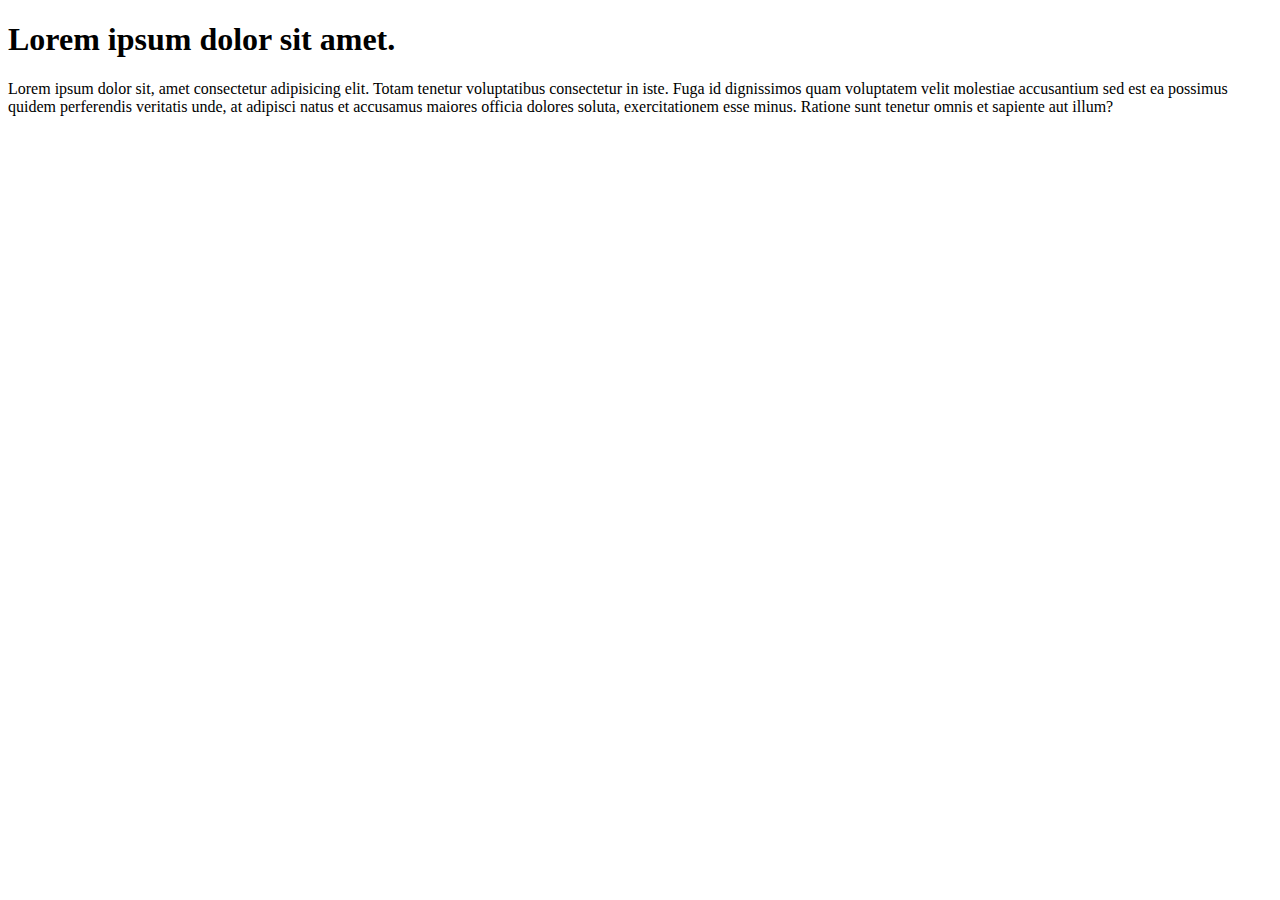
==== index.html @ 85b5a8cc "Adding Index.html" ====
<!DOCTYPE html>
<html lang="en">
<head>
    <meta charset="UTF-8">
    <meta name="viewport" content="width=device-width, initial-scale=1.0">
    <title>Document</title>
</head>
<body>
    <h1>Lorem ipsum dolor sit amet.</h1>
    Lorem ipsum dolor sit, amet consectetur adipisicing elit. Totam tenetur voluptatibus consectetur in iste. Fuga id dignissimos quam voluptatem velit molestiae accusantium sed est ea possimus quidem perferendis veritatis unde, at adipisci natus et accusamus maiores officia dolores soluta, exercitationem esse minus. Ratione sunt tenetur omnis et sapiente aut illum?
</body>
</html>
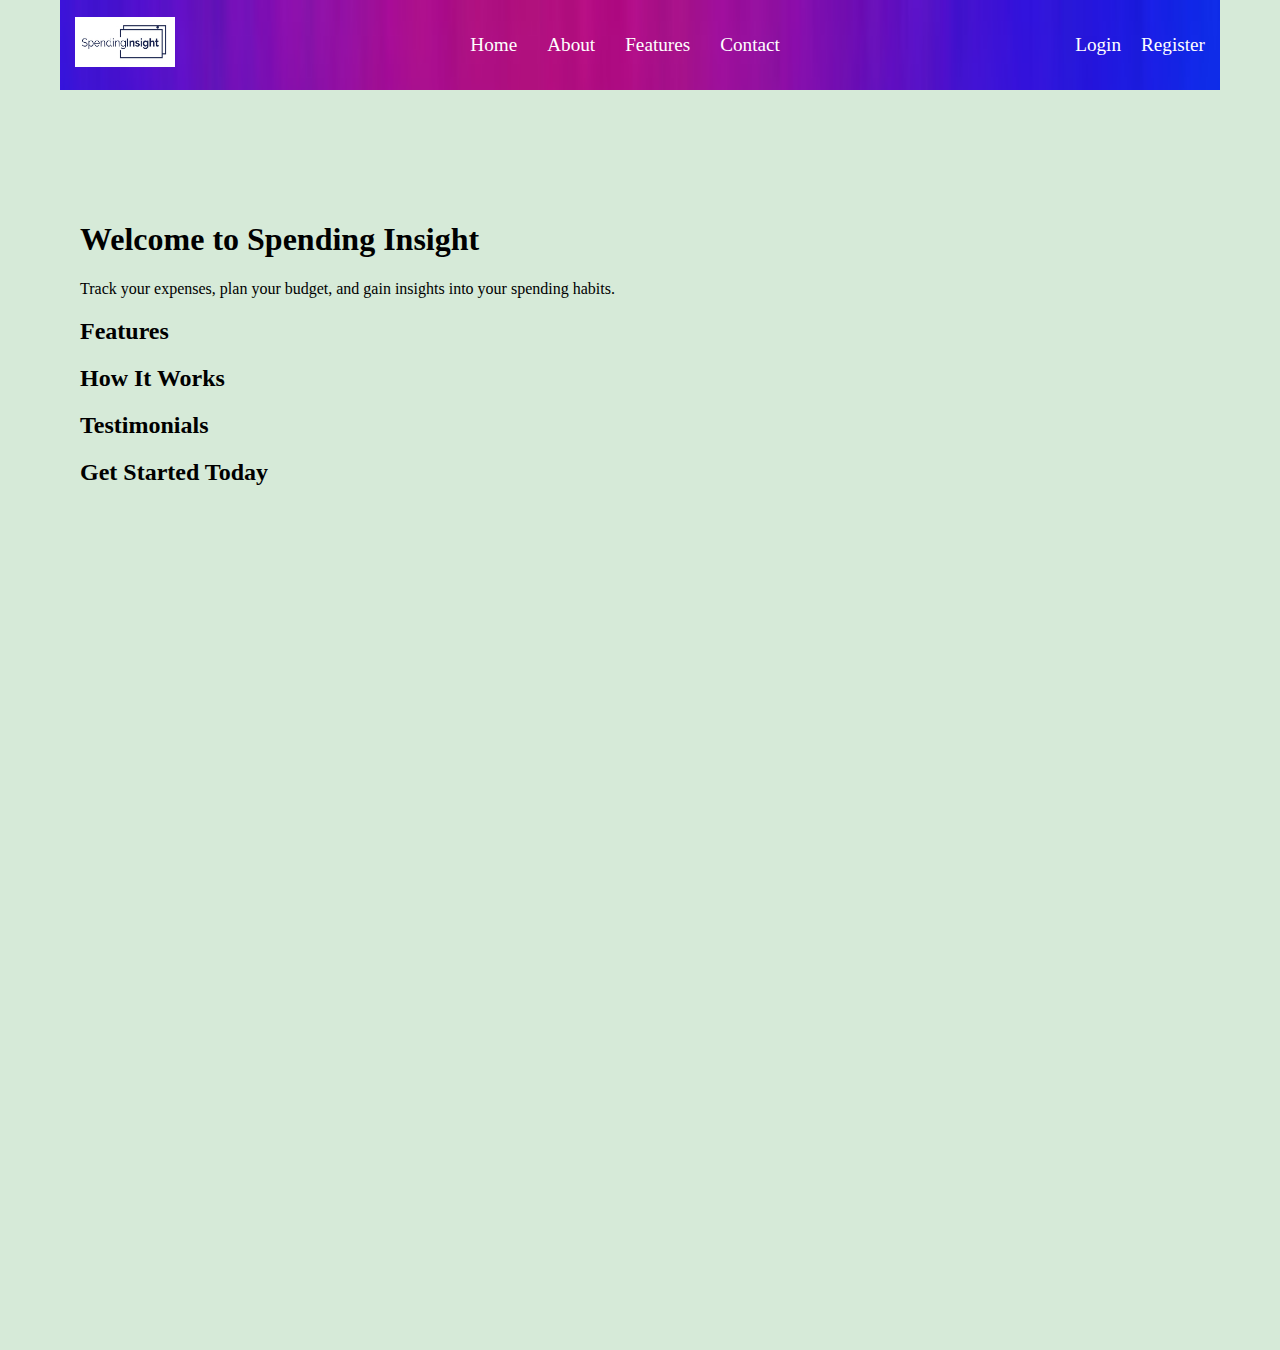
==== commit 917f4666: "basic layout" ====
--- a/index.html
+++ b/index.html
@@ -3,10 +3,57 @@
 <head>
     <meta charset="UTF-8">
     <meta name="viewport" content="width=device-width, initial-scale=1.0">
-    <title>Document</title>
+    <title>Spending-Insight</title>
+    <link rel="stylesheet" href="style.css">
 </head>
 <body>
-    <h1>Lorem ipsum dolor sit amet.</h1>
-    Lorem ipsum dolor sit, amet consectetur adipisicing elit. Totam tenetur voluptatibus consectetur in iste. Fuga id dignissimos quam voluptatem velit molestiae accusantium sed est ea possimus quidem perferendis veritatis unde, at adipisci natus et accusamus maiores officia dolores soluta, exercitationem esse minus. Ratione sunt tenetur omnis et sapiente aut illum?
+  <nav>
+    <div class="container">
+      <a href="index.html" class="logo">
+        <img src="images/logo.jpg" alt="Logo">
+    </a>
+        <ul class="nav-links">
+            <li><a href="index.html">Home</a></li>
+            <li><a href="about.html">About</a></li>
+            <li><a href="features.html">Features</a></li>
+            <li><a href="contact.html">Contact</a></li>
+        </ul>
+        <ul class="auth-links">
+            <li><a href="login.html">Login</a></li>
+            <li><a href="registration.html">Register</a></li>
+        </ul>
+    </div>
+</nav>
+<!-- Introduction -->
+<section id="introduction">
+    <h1>Welcome to Spending Insight</h1>
+  <p>Track your expenses, plan your budget, and gain insights into your spending habits.</p>
+</section>
+
+<!-- Features -->
+<section id="features">
+  <h2>Features</h2>
+  <!-- Add your features here -->
+</section>
+
+<!-- How it works -->
+<section id="how-it-works">
+  <h2>How It Works</h2>
+  <!-- Add a guide on how to use your website here -->
+</section>
+
+<!-- Testimonials -->
+<section id="testimonials">
+  <h2>Testimonials</h2>
+  <!-- Add testimonials here -->
+</section>
+
+<!-- Call to Action -->
+<section id="cta">
+  <h2>Get Started Today</h2>
+  <!-- Add a sign up button or form here -->
+</section>
+
+
 </body>
 </html>--- a/style.css
+++ b/style.css
@@ -0,0 +1,57 @@
+body{
+    background-color: rgb(214, 234, 216);
+    
+    height: 150vh;
+    margin: 0 20px;
+    padding: 0 60px;
+}
+.container{
+    display: flex;
+    justify-content: space-between;
+    align-items: center;
+    padding: 15px;
+    /* background-color: rgb(17, 10, 110); */
+    background-image: url('images/nav3.jpeg');
+    background-repeat: no-repeat;
+    background-size: 100% 100%;
+    background-attachment: fixed;
+    position: fixed;
+    left: 60px; /* match this with the left margin of the body */
+    right: 60px; /* match this with the right margin of the body */
+    box-sizing: border-box; 
+    
+    font-size: larger;
+}
+
+.logo{
+    color: #fff;
+    text-decoration: none;
+    font-size: 1.5em;
+}
+.nav-links{
+    list-style: none;
+    display: flex;
+    gap: 30px;
+    
+}
+.nav-links a{
+    color: #fff;
+    text-decoration: none;
+}
+.auth-links{
+    list-style: none;
+    display: flex;
+    gap: 20px;
+}
+.auth-links a{
+    color: #fff;
+    text-decoration: none;
+}
+.logo img{
+    width: 100px;
+    height: 50px;
+}
+#introduction{
+    padding-top: 200px;
+}
+
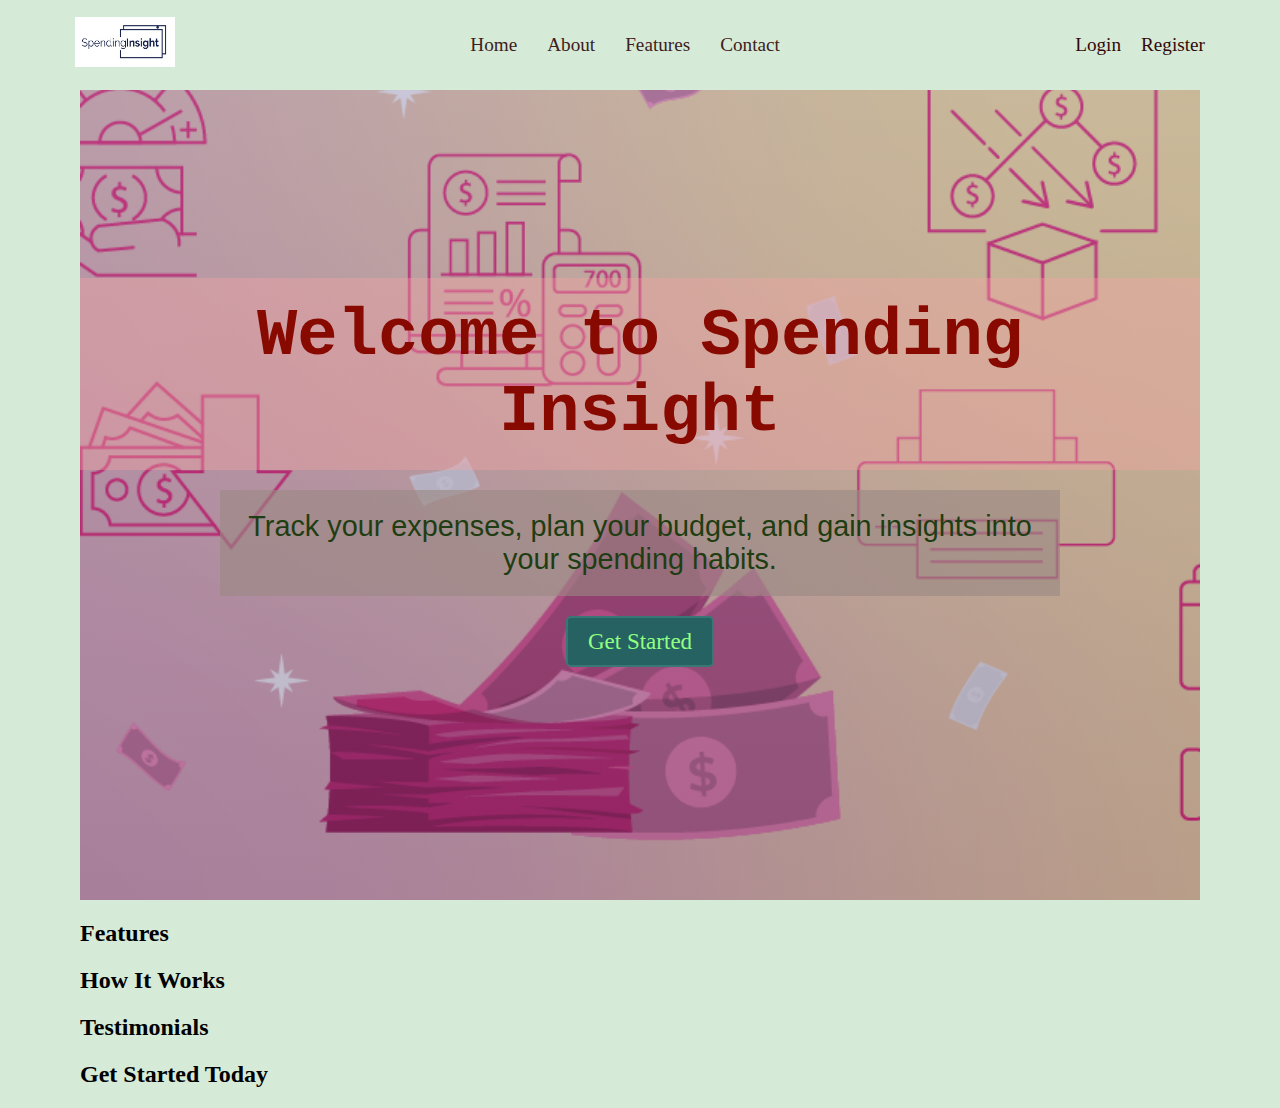
==== commit ee792f73: "Intro with background" ====
--- a/index.html
+++ b/index.html
@@ -26,8 +26,12 @@
 </nav>
 <!-- Introduction -->
 <section id="introduction">
+  <div class="intro-container">
     <h1>Welcome to Spending Insight</h1>
-  <p>Track your expenses, plan your budget, and gain insights into your spending habits.</p>
+    <p>Track your expenses, plan your budget, and gain insights into your spending habits.</p>
+    <a href="registration.html" class="cta">Get Started</a>
+  </div>
+  
 </section>
 
 <!-- Features -->
--- a/style.css
+++ b/style.css
@@ -1,7 +1,7 @@
 body{
     background-color: rgb(214, 234, 216);
     
-    height: 150vh;
+    /* height: 150vh; */
     margin: 0 20px;
     padding: 0 60px;
 }
@@ -10,11 +10,11 @@
     justify-content: space-between;
     align-items: center;
     padding: 15px;
-    /* background-color: rgb(17, 10, 110); */
-    background-image: url('images/nav3.jpeg');
-    background-repeat: no-repeat;
+    background-color: rgb(214, 234, 216);
+    /* background-image: url('images/nav3.jpeg'); */
+    /* background-repeat: no-repeat;
     background-size: 100% 100%;
-    background-attachment: fixed;
+    background-attachment: fixed; */
     position: fixed;
     left: 60px; /* match this with the left margin of the body */
     right: 60px; /* match this with the right margin of the body */
@@ -35,7 +35,7 @@
     
 }
 .nav-links a{
-    color: #fff;
+    color: #3e2020;
     text-decoration: none;
 }
 .auth-links{
@@ -44,14 +44,62 @@
     gap: 20px;
 }
 .auth-links a{
-    color: #fff;
+    color: #320909;
     text-decoration: none;
 }
 .logo img{
     width: 100px;
     height: 50px;
 }
-#introduction{
-    padding-top: 200px;
+
+
+.intro-container {
+    background-image: linear-gradient(rgba(126, 121, 170, 0.365), rgba(54, 34, 86, 0.292)), url('images/bg3.png');
+   
+    background-size: cover;
+    background-repeat: no-repeat;
+    background-position: center;
+    height: 100vh;
+    display: flex; /* Add this line */
+    justify-content: center; /* Add this line */
+    align-items: center; /* Add this line */
+    flex-direction: column;;
+    font-size: larger;
+}
+.intro-container h1 {
+    color: #870900;
+    font-family:monospace, sans-serif;
+    font-size: 3.5em;
+    padding: 20px;
+    text-align: center;
+    margin-bottom: 20px;
+    background-color: rgba(247, 163, 163, 0.372);
 }
 
+.intro-container p {
+    font-family: 'Lucida Sans', 'Lucida Sans Regular', 'Lucida Grande', 'Lucida Sans Unicode', Geneva, Verdana, sans-serif;
+    color: #1f3d12;
+    background-color: rgba(155, 137, 132, 0.614);
+    font-size: 1.5em;
+    text-align: center;
+    max-width: 800px;
+    margin: 0 auto;
+    padding: 20px;
+}
+.intro-container a {
+    background-color: #266262;
+    color: #91ff83;
+    font-size: 1.2em;
+    text-decoration: none;
+    display: inline-block;
+    margin-top: 20px;
+    padding: 10px 20px;
+    border: 2px solid #397676;
+    border-radius: 5px;
+    transition: background-color 0.3s ease;
+}
+
+.intro-container a:hover {
+    background-color: #794726;
+    color: #fff;
+}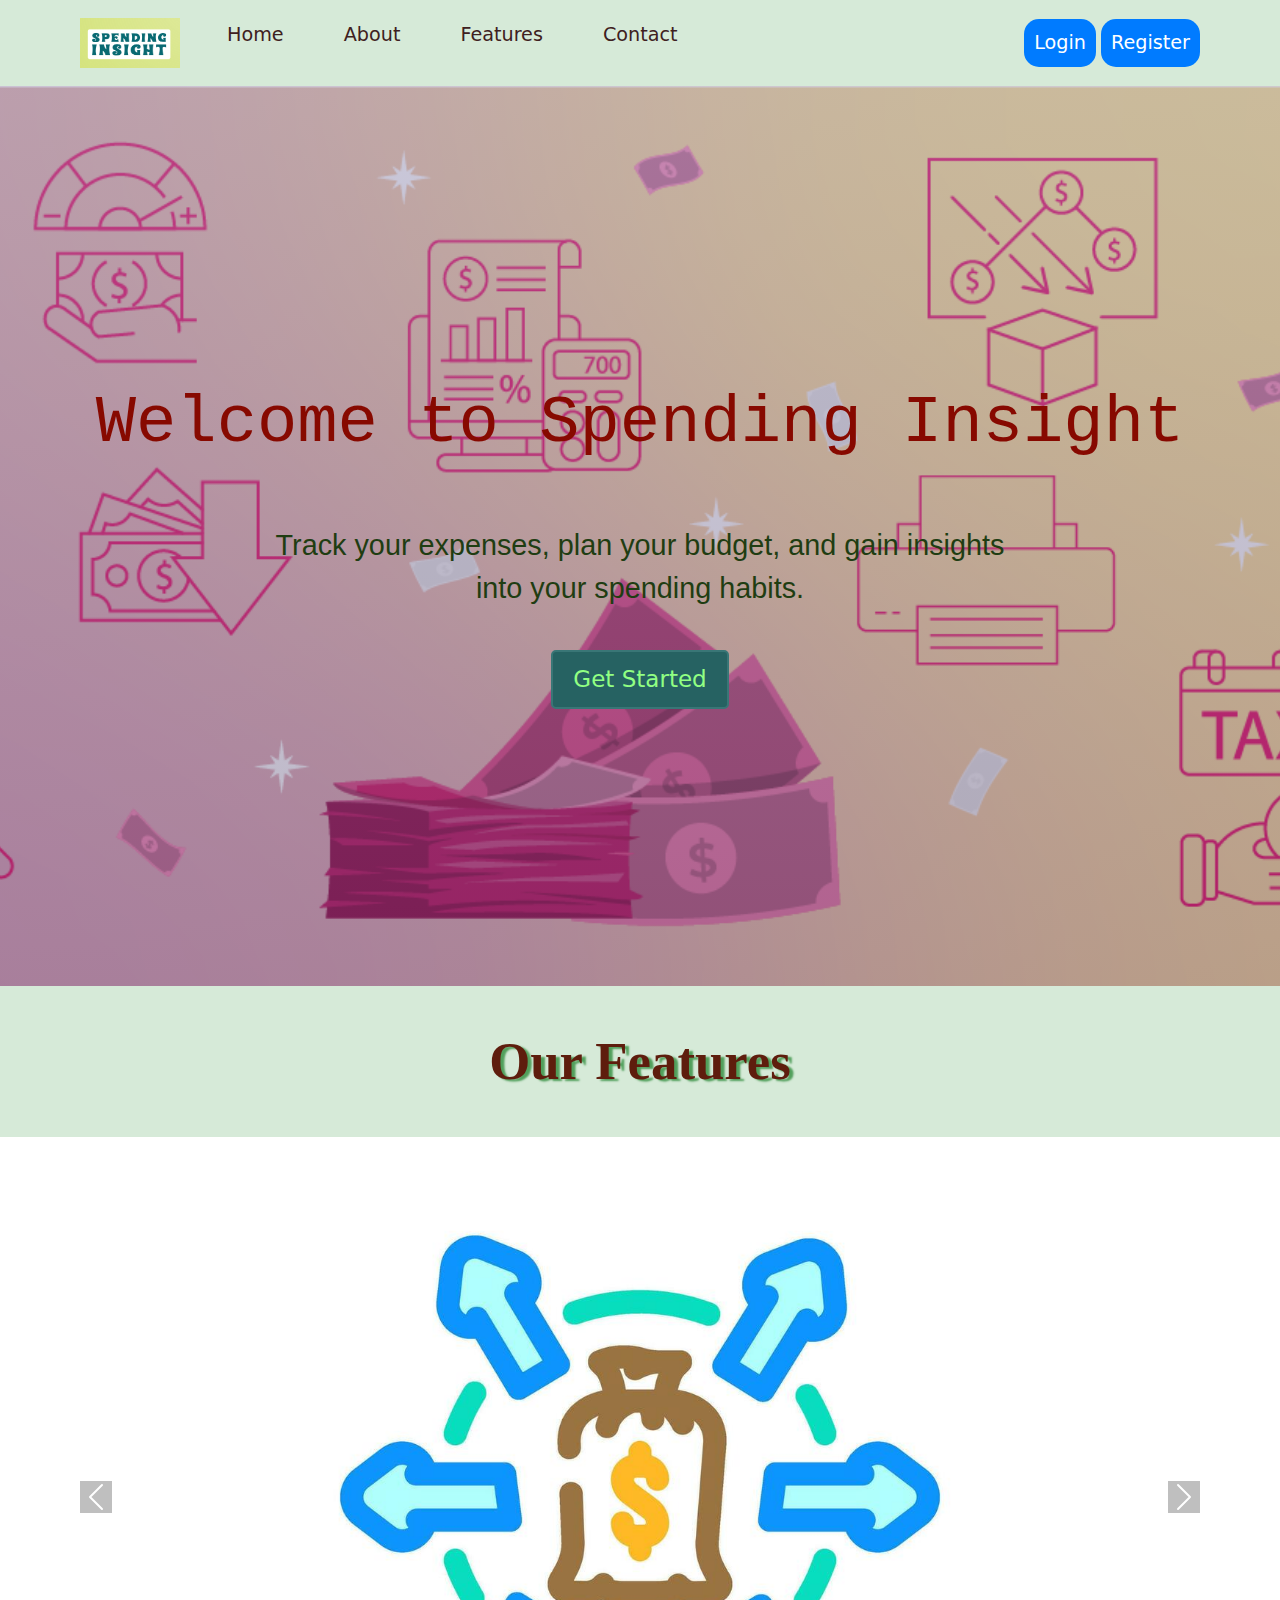
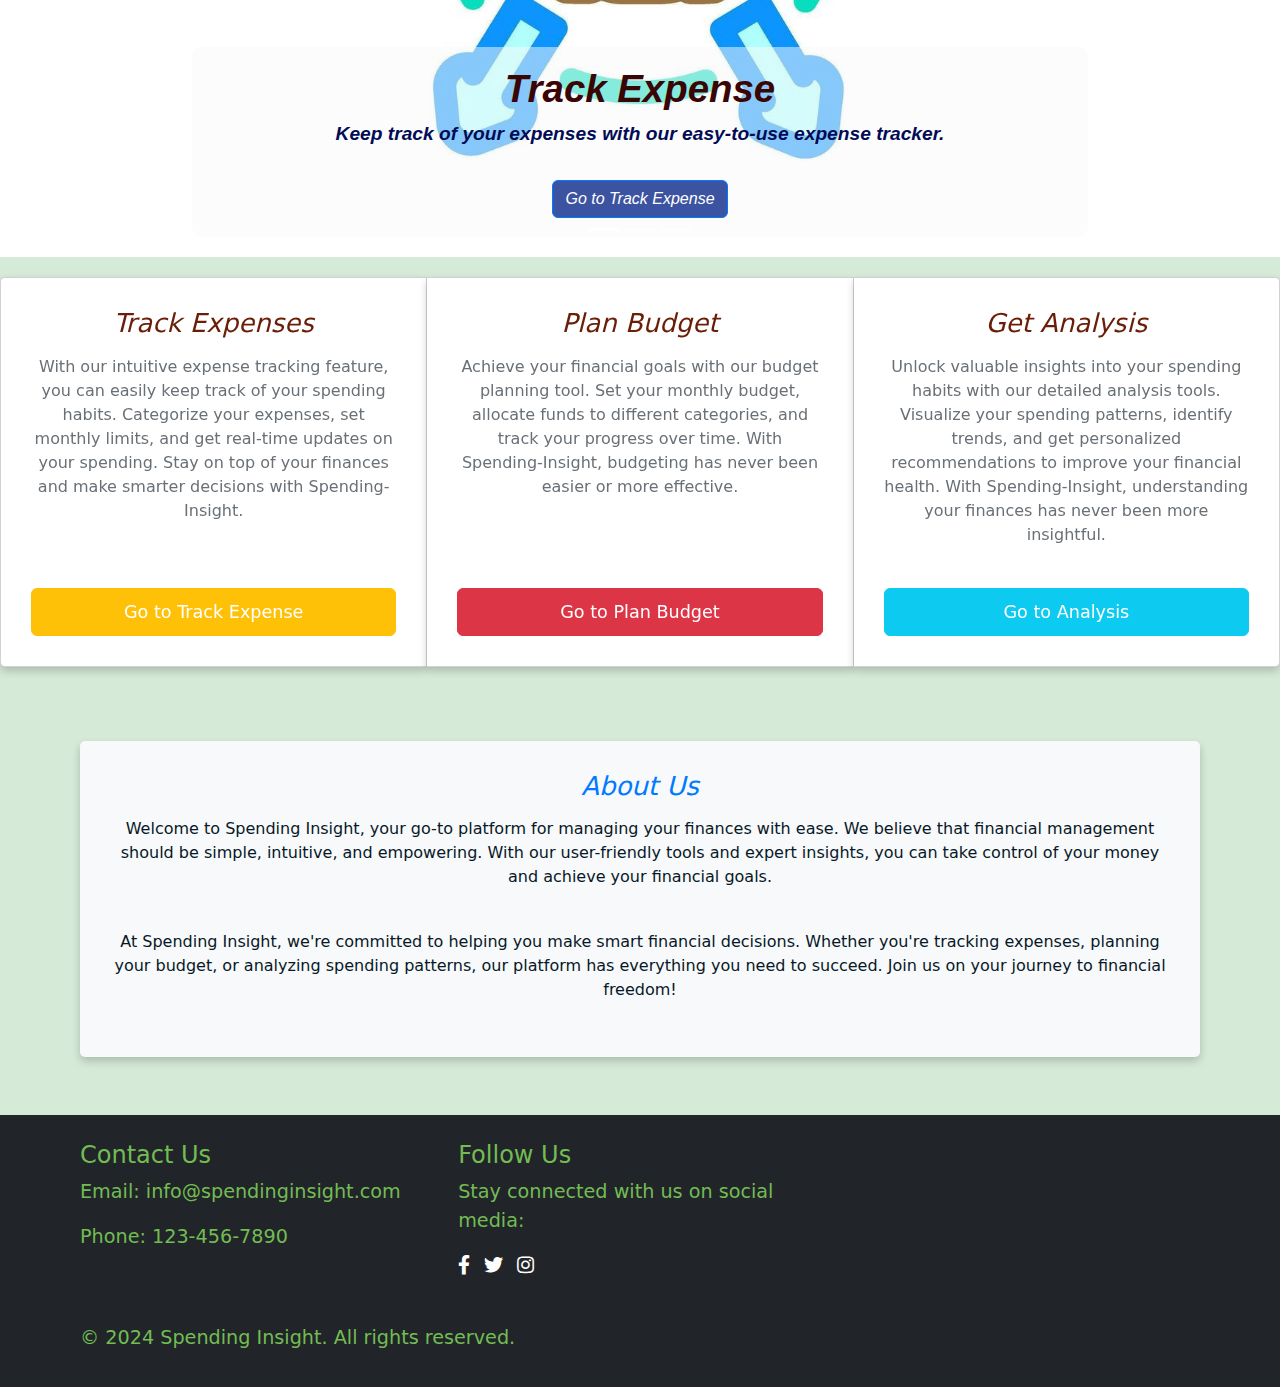
==== commit 8d6b2931: "added feature pages, with basic functionality, and imporved homepage with bootstrap" ====
--- a/index.html
+++ b/index.html
@@ -4,60 +4,174 @@
     <meta charset="UTF-8">
     <meta name="viewport" content="width=device-width, initial-scale=1.0">
     <title>Spending-Insight</title>
+
+    <link href="https://cdn.jsdelivr.net/npm/bootstrap@5.3.3/dist/css/bootstrap.min.css" rel="stylesheet" integrity="sha384-QWTKZyjpPEjISv5WaRU9OFeRpok6YctnYmDr5pNlyT2bRjXh0JMhjY6hW+ALEwIH" crossorigin="anonymous">
+    <link rel="stylesheet" href="https://cdnjs.cloudflare.com/ajax/libs/font-awesome/5.15.3/css/all.min.css">
+
+
     <link rel="stylesheet" href="style.css">
 </head>
 <body>
-  <nav>
+  <nav class="navbar navbar-expand-lg navbar-light">
     <div class="container">
       <a href="index.html" class="logo">
-        <img src="images/logo.jpg" alt="Logo">
+        <img src="images/logo.png" alt="Logo">
     </a>
+    <button class="navbar-toggler " type="button" data-bs-toggle="collapse" data-bs-target ="#Toggle" aria-controls="Toggle" aria-expanded="false" aria-label="Toggle navigation">
+      <span class="navbar-toggler-icon "></span>
+  </button>
+  <div class="navbar-collapse" id="Toggle">
         <ul class="nav-links">
             <li><a href="index.html">Home</a></li>
-            <li><a href="about.html">About</a></li>
-            <li><a href="features.html">Features</a></li>
+            <li><a href="#about">About</a></li>
+            <li><a href="#features">Features</a></li>
             <li><a href="contact.html">Contact</a></li>
         </ul>
-        <ul class="auth-links">
+        <ul class="auth-links navbar-nav ms-auto">
             <li><a href="login.html">Login</a></li>
-            <li><a href="registration.html">Register</a></li>
+            <li><a href="register.html">Register</a></li>
         </ul>
+  </div>
     </div>
 </nav>
+
+
+
 <!-- Introduction -->
 <section id="introduction">
   <div class="intro-container">
     <h1>Welcome to Spending Insight</h1>
     <p>Track your expenses, plan your budget, and gain insights into your spending habits.</p>
-    <a href="registration.html" class="cta">Get Started</a>
+    <a href="register.html" class="cta">Get Started</a>
   </div>
   
 </section>
+<!-- caurosel -->
+<!-- Featres -->
+<section id="features">
+  <h2 class="text-center my-4" style="font-family: 'Pacifico', cursive; padding: 20px; border-radius: 8px; text-shadow: 4px 2px 2px #519f5b; color:#5e1d0d; font-weight: bold; font-size: 3.3rem;">Our Features</h2>
+
+<div id="carousel" class="carousel slide carousel-fade">
+  <div class="carousel-indicators">
+    <button type="button" data-bs-target="#carousel" data-bs-slide-to="0" class="active" aria-current="true" aria-label="Slide 1"></button>
+    <button type="button" data-bs-target="#carousel" data-bs-slide-to="1" aria-label="Slide 2"></button>
+    <button type="button" data-bs-target="#carousel" data-bs-slide-to="2" aria-label="Slide 3"></button>
+  </div>
+  <div class="carousel-inner">
+    <div class="carousel-item active">
+      <img src="images/track-expense.jpg" class="d-block w-100" alt="Track Expense">
+      <div class="carousel-caption d-none d-md-block">
+        <h5>Track Expense</h5>
+        <p>Keep track of your expenses with our easy-to-use expense tracker.</p>
+        <a href="expense.html" class="btn btn-primary">Go to Track Expense</a>
+      </div>
+    </div>
+    <div class="carousel-item">
+      <img src="images/plan-budget.jpg" class="d-block w-100" alt="Plan Budget">
+      <div class="carousel-caption d-none d-md-block">
+        <h5>Plan Budget</h5>
+        <p>Plan your budget and manage your finances effectively.</p>
+        <a href="plan_budget.html" class="btn btn-primary">Go to Plan Budget</a>
+      </div>
+    </div>
+    <div class="carousel-item">
+      <img src="images/analysis.png" class="d-block w-100" alt="Store Transactions">
+      <div class="carousel-caption d-none d-md-block">
+        <h5>Get Analysis</h5>
+        <p>Explore trends, visualize spending, and make informed decisions with our analysis tools.</p>
+        <a href="analysis.html" class="btn btn-primary">Go to Analysis</a>
+      </div>
+    </div>
+  </div>
+  <button class="carousel-control-prev" type="button" data-bs-target="#carousel" data-bs-slide="prev">
+    <span class="carousel-control-prev-icon" aria-hidden="true"></span>
+    <span class="visually-hidden">Previous</span>
+  </button>
+  <button class="carousel-control-next" type="button" data-bs-target="#carousel" data-bs-slide="next">
+    <span class="carousel-control-next-icon" aria-hidden="true"></span>
+    <span class="visually-hidden">Next</span>
+  </button>
+</div>
+
+
+  
+  <div class="card-group text-center mb-3">
+    <div class="card ">
+      <div class="card-body ">
+        <h5 class="card-title">Track Expenses</h5>
+        <p class="card-text">With our intuitive expense tracking feature, you can easily keep track of your spending habits. Categorize your expenses, set monthly limits, and get real-time updates on your spending. Stay on top of your finances and make smarter decisions with Spending-Insight.</p>
+        <a href="expense.html" class="btn btn-warning">Go to Track Expense</a>
+      </div>
+    </div>
+    <div class="card">
+      <div class="card-body">
+        <h5 class="card-title">Plan Budget</h5>
+        <p class="card-text">Achieve your financial goals with our budget planning tool. Set your monthly budget, allocate funds to different categories, and track your progress over time. With Spending-Insight, budgeting has never been easier or more effective.</p>
+        <a href="plan_budget.html" class="btn btn-danger">Go to Plan Budget</a>
+
+      </div>
+    </div>
+    <div class="card">
+      <div class="card-body">
+        <h5 class="card-title">Get Analysis</h5>
+        <p class="card-text">Unlock valuable insights into your spending habits with our detailed analysis tools. Visualize your spending patterns, identify trends, and get personalized recommendations to improve your financial health. With Spending-Insight, understanding your finances has never been more insightful.</p>
+        <a href="analysis.html" class="btn btn-info">Go to Analysis</a>
+
+      </div>
+    </div>
+  </div>
+
+</section>
 
 <!-- Features -->
-<section id="features">
-  <h2>Features</h2>
-  <!-- Add your features here -->
+<!-- About -->
+<!-- About -->
+<section id="about" class="py-5">
+  <div class="container">
+    <div class="card card-custom bg-light">
+      <div class="card-body text-center">
+        <h2 class="card-title">About Us</h2>
+        <p class="card-text">Welcome to Spending Insight, your go-to platform for managing your finances with ease. We believe that financial management should be simple, intuitive, and empowering. With our user-friendly tools and expert insights, you can take control of your money and achieve your financial goals.</p>
+        <p class="card-text">At Spending Insight, we're committed to helping you make smart financial decisions. Whether you're tracking expenses, planning your budget, or analyzing spending patterns, our platform has everything you need to succeed. Join us on your journey to financial freedom!</p>
+      </div>
+    </div>
+  </div>
 </section>
 
-<!-- How it works -->
-<section id="how-it-works">
-  <h2>How It Works</h2>
-  <!-- Add a guide on how to use your website here -->
-</section>
+<button id="scrollToTopBtn" class="btn btn-secondary btn-floating" title="Go to top">
+  <i class="fas fa-arrow-up"></i>
+</button>
 
-<!-- Testimonials -->
-<section id="testimonials">
-  <h2>Testimonials</h2>
-  <!-- Add testimonials here -->
-</section>
+<footer class="footer-custom bg-dark py-3">
+  <div class="container bg-dark">
+    <div class="row">
+      <div class="col-md-6">
+        <h4>Contact Us</h4>
+        <p>Email: info@spendinginsight.com</p>
+        <p>Phone: 123-456-7890</p>
+      </div>
+      <div class="col-md-6">
+        <h4>Follow Us</h4>
+        <p>Stay connected with us on social media:</p>
+        <ul class="social-icons list-unstyled list-inline">
+          <li class="list-inline-item"><a href="https://www.facebook.com/yourpage"><i class="fab fa-facebook-f"></i></a></li>
+          <li class="list-inline-item"><a href="https://twitter.com/yourhandle"><i class="fab fa-twitter"></i></a></li>
+          <li class="list-inline-item"><a href="https://www.instagram.com/yourprofile"><i class="fab fa-instagram"></i></a></li>
+        </ul>
+      </div>
+    </div>
+    <div class="row mt-3">
+  </div>
+  </div>
+  <div class="footer-bottom text-center py-2">
+    <div class="container bg-dark">
+      <p class="mb-0">&copy; 2024 Spending Insight. All rights reserved.</p>
+    </div>
+  </div>
+</footer>
 
-<!-- Call to Action -->
-<section id="cta">
-  <h2>Get Started Today</h2>
-  <!-- Add a sign up button or form here -->
-</section>
-
+<script src="script.js"></script>
+<script src="https://cdn.jsdelivr.net/npm/bootstrap@5.3.3/dist/js/bootstrap.bundle.min.js" integrity="sha384-YvpcrYf0tY3lHB60NNkmXc5s9fDVZLESaAA55NDzOxhy9GkcIdslK1eN7N6jIeHz" crossorigin="anonymous"></script>
 
 </body>
 </html>--- a/style.css
+++ b/style.css
@@ -1,28 +1,27 @@
 body{
     background-color: rgb(214, 234, 216);
-    
-    /* height: 150vh; */
-    margin: 0 20px;
-    padding: 0 60px;
+    margin: 0;
+    padding: 0;
 }
 .container{
     display: flex;
     justify-content: space-between;
     align-items: center;
-    padding: 15px;
     background-color: rgb(214, 234, 216);
-    /* background-image: url('images/nav3.jpeg'); */
-    /* background-repeat: no-repeat;
-    background-size: 100% 100%;
-    background-attachment: fixed; */
-    position: fixed;
-    left: 60px; /* match this with the left margin of the body */
-    right: 60px; /* match this with the right margin of the body */
-    box-sizing: border-box; 
-    
+    flex-wrap: wrap;
+    position: sticky;
+    top: 1%;
+    padding: 10px;
+    width: 100%;
+    box-sizing:border-box; 
     font-size: larger;
-}
-
+   
+}
+.navbar .container {
+    display: flex;
+    justify-content: first-end;
+ 
+}
 .logo{
     color: #fff;
     text-decoration: none;
@@ -32,26 +31,63 @@
     list-style: none;
     display: flex;
     gap: 30px;
+    flex-wrap: wrap;
+    color: #812626;
     
-}
+
+
+}
+.nav-links a:hover {
+    background-color: rgba(174, 172, 123, 0.509); 
+    border-radius: 5px;
+    color: #721414;
+}
+
 .nav-links a{
     color: #3e2020;
     text-decoration: none;
-}
-.auth-links{
+     padding: 10px 15px; 
+     transition: all 0.3s ease; 
+}
+.auth-links {
     list-style: none;
     display: flex;
-    gap: 20px;
-}
-.auth-links a{
-    color: #320909;
-    text-decoration: none;
+    justify-content: space-between; 
+    gap: 5px;
+}
+.auth-links a {
+    display: inline-block;
+    background-color: #007BFF;
+    color: #fff;
+    padding: 10px; 
+    border-radius: 15px;
+    text-decoration: none; 
+    list-style: none;
+    transition: all 0.3s ease; 
+}
+
+.auth-links a:hover {
+    background-color: #0056b3; 
+    color: #fff;
 }
 .logo img{
     width: 100px;
     height: 50px;
 }
-
+.nav2 .container{
+    background-color: #b0ae54ab;
+    padding: 10px;
+    display: flex;
+    justify-content: space-between;
+    align-items: center;
+    flex-wrap: wrap;
+    position: sticky;
+    top: 0;
+    z-index: 1;
+    box-shadow: 0 2px 5px rgba(0, 0, 0, 0.1);
+    width: 100%;
+    
+}
 
 .intro-container {
     background-image: linear-gradient(rgba(126, 121, 170, 0.365), rgba(54, 34, 86, 0.292)), url('images/bg3.png');
@@ -60,9 +96,9 @@
     background-repeat: no-repeat;
     background-position: center;
     height: 100vh;
-    display: flex; /* Add this line */
-    justify-content: center; /* Add this line */
-    align-items: center; /* Add this line */
+    display: flex; 
+    justify-content: center; 
+    align-items: center;
     flex-direction: column;;
     font-size: larger;
 }
@@ -73,13 +109,13 @@
     padding: 20px;
     text-align: center;
     margin-bottom: 20px;
-    background-color: rgba(247, 163, 163, 0.372);
+    /* background-color: rgba(247, 163, 163, 0.372); */
 }
 
 .intro-container p {
     font-family: 'Lucida Sans', 'Lucida Sans Regular', 'Lucida Grande', 'Lucida Sans Unicode', Geneva, Verdana, sans-serif;
     color: #1f3d12;
-    background-color: rgba(155, 137, 132, 0.614);
+    /* background-color: rgba(155, 137, 132, 0.614); */
     font-size: 1.5em;
     text-align: center;
     max-width: 800px;
@@ -102,4 +138,224 @@
 .intro-container a:hover {
     background-color: #794726;
     color: #fff;
+}
+.carousel-control-prev-icon,
+.carousel-control-next-icon {
+    background-color: rgba(0, 0, 0, 0.5); 
+}
+
+.carousel-caption h5,
+.carousel-caption p {
+    color: #020b56; 
+}
+.carousel-item {
+    height: 80vh; 
+    overflow: hidden; 
+}
+
+.carousel-item img {
+    height: 100%;
+    width: 100%;
+    object-fit: cover; 
+}
+h2.text-center {
+    color: #020b56; 
+    font-size: 2.5em; 
+    font-weight: bold; 
+    margin-bottom: 1em; 
+}
+.carousel-item img {
+    object-fit: contain; 
+    object-position: center;
+    height: 100%; 
+    background-color: #fff; 
+}
+.carousel-caption {
+    background-color: rgba(249, 249, 249, 0.516); 
+    color: #302323; 
+    padding: 1em; 
+    border-radius: 10px; 
+    font-family: Arial, sans-serif; 
+    font-size: 1.2em; 
+    font-weight: bold; 
+    font-style: italic;
+
+}
+
+.carousel-caption h5 {
+    color: #3a0505; 
+    font-family: Arial, sans-serif; 
+    font-size: 2em;
+    font-weight: bold; 
+    font-style: italic; 
+}
+
+/* Feature cards */
+
+.card-group {
+    margin: 20px 0;
+}
+
+.card {
+    box-shadow: 0 4px 8px 0 rgba(0, 0, 0, 0.2);
+    transition: 0.3s;
+    border-radius: 5px; /* 5px rounded corners */
+}
+
+.card:hover {
+    box-shadow: 0 8px 16px 0 rgba(0, 0, 0, 0.2);
+}
+
+.card-body {
+    padding: 30px;
+    display: flex;
+    flex-direction: column;
+    justify-content: space-between;
+
+}
+
+.card-title {
+    color: #6a1d07; /* Bootstrap primary color */
+    font-size: 26px;
+    margin-bottom: 15px;
+    font-style: italic;
+}
+
+.card-text {
+    color: #697076; /* Bootstrap secondary color */
+    font-size: 16px;
+    padding-bottom: 25px;
+}
+.card-body .btn {
+    color: rgb(255, 255, 255);
+    padding: 10px 50px; 
+    margin-top: auto; 
+    font-size: 1.1rem;
+    
+}
+
+
+/* footer */
+.card-custom {
+    border: none; /* Remove the border */
+    box-shadow: 0 4px 8px 0 rgba(0,0,0,0.2); /* Add a subtle shadow */
+}
+
+.card-custom .card-title {
+    color: #007bff; /* Change the title color to a dark blue */
+}
+
+.card-custom .card-text {
+    color: #071828; /* Change the text color to a dark gray */
+}
+.footer-custom {
+   
+    color: #72bc53;
+    position: absolute;
+    width: 100%;
+}
+/* @media (max-width: 850px) {
+    .footer-custom{
+        position: absolute;
+        color: #72bc53;
+        width: 100%;
+    }
+} */
+
+ul.social-icons li a:last-child {
+    margin-right: 0; /* Remove the right margin from the last icon */
+}
+
+.social-icons a {
+    margin-right: 10px; /* Add some space between the icons */
+}
+
+.social-icons a:last-child {
+    margin-right: 0; /* Remove the right margin from the last icon */
+}
+
+.social-icons a i::before {
+    color: #ffffff !important; /* Change the icon color to white */
+}
+.btn-primary {
+    background-color: #3b53a1;
+    border-color: #007bff;
+    margin-top: 15px;
+}
+
+.expense-tracker-container {
+    background-color: #ddecefc7;
+    padding: 20px;
+    border-radius: 15px;
+}
+
+#budgetSummary {
+    border: 1px solid #ccc;
+    padding: 15px;
+    margin-top: 20px;
+}
+
+.list-group-item {
+    /* Existing styles */
+    background-color: #f9f9f9;
+    margin-top: 10px;
+    padding: 10px;
+    border-radius: 5px;
+    display: flex;
+    justify-content: space-between;
+    align-items: center;
+}
+
+/* Wrap buttons in a div */
+.list-group-item .button-wrapper {
+    display: flex;
+    justify-content: flex-end;
+    align-items: center;
+}
+
+.edit-btn,
+.delete-btn {
+    /* Existing styles */
+    margin-left: 10px; /* Add some margin between the buttons */
+    flex: 0 0 auto;
+
+    /* New styles */
+    padding: 3px 5px; /* Add some padding */
+    border: none; /* Remove border */
+    border-radius: 5px; /* Add border radius */
+    color: white; /* Set text color to white */
+}
+
+.edit-btn {
+    background-color: #007BFF;
+    margin-left: auto;
+}
+
+.delete-btn {
+    background-color: #DC3545;
+}
+
+.form-buttons {
+    display: flex;
+    justify-content: space-between;
+}
+
+.form-buttons button {
+    flex: 05%;
+    margin-right: 10px;
+}
+
+
+#scrollToTopBtn {
+    display: none; /* Hidden by default */
+    position: fixed; /* Fixed/sticky position */
+    bottom: 20px; /* Place the button at the bottom of the page */
+    right: 30px; /* Place the button 30px from the right */
+    z-index: 99; /* Make sure it does not overlap */
+}
+
+#scrollToTopBtn:hover {
+    color: #fff;
+    background-color: #007bff;
+    border-color: #007bff;
 }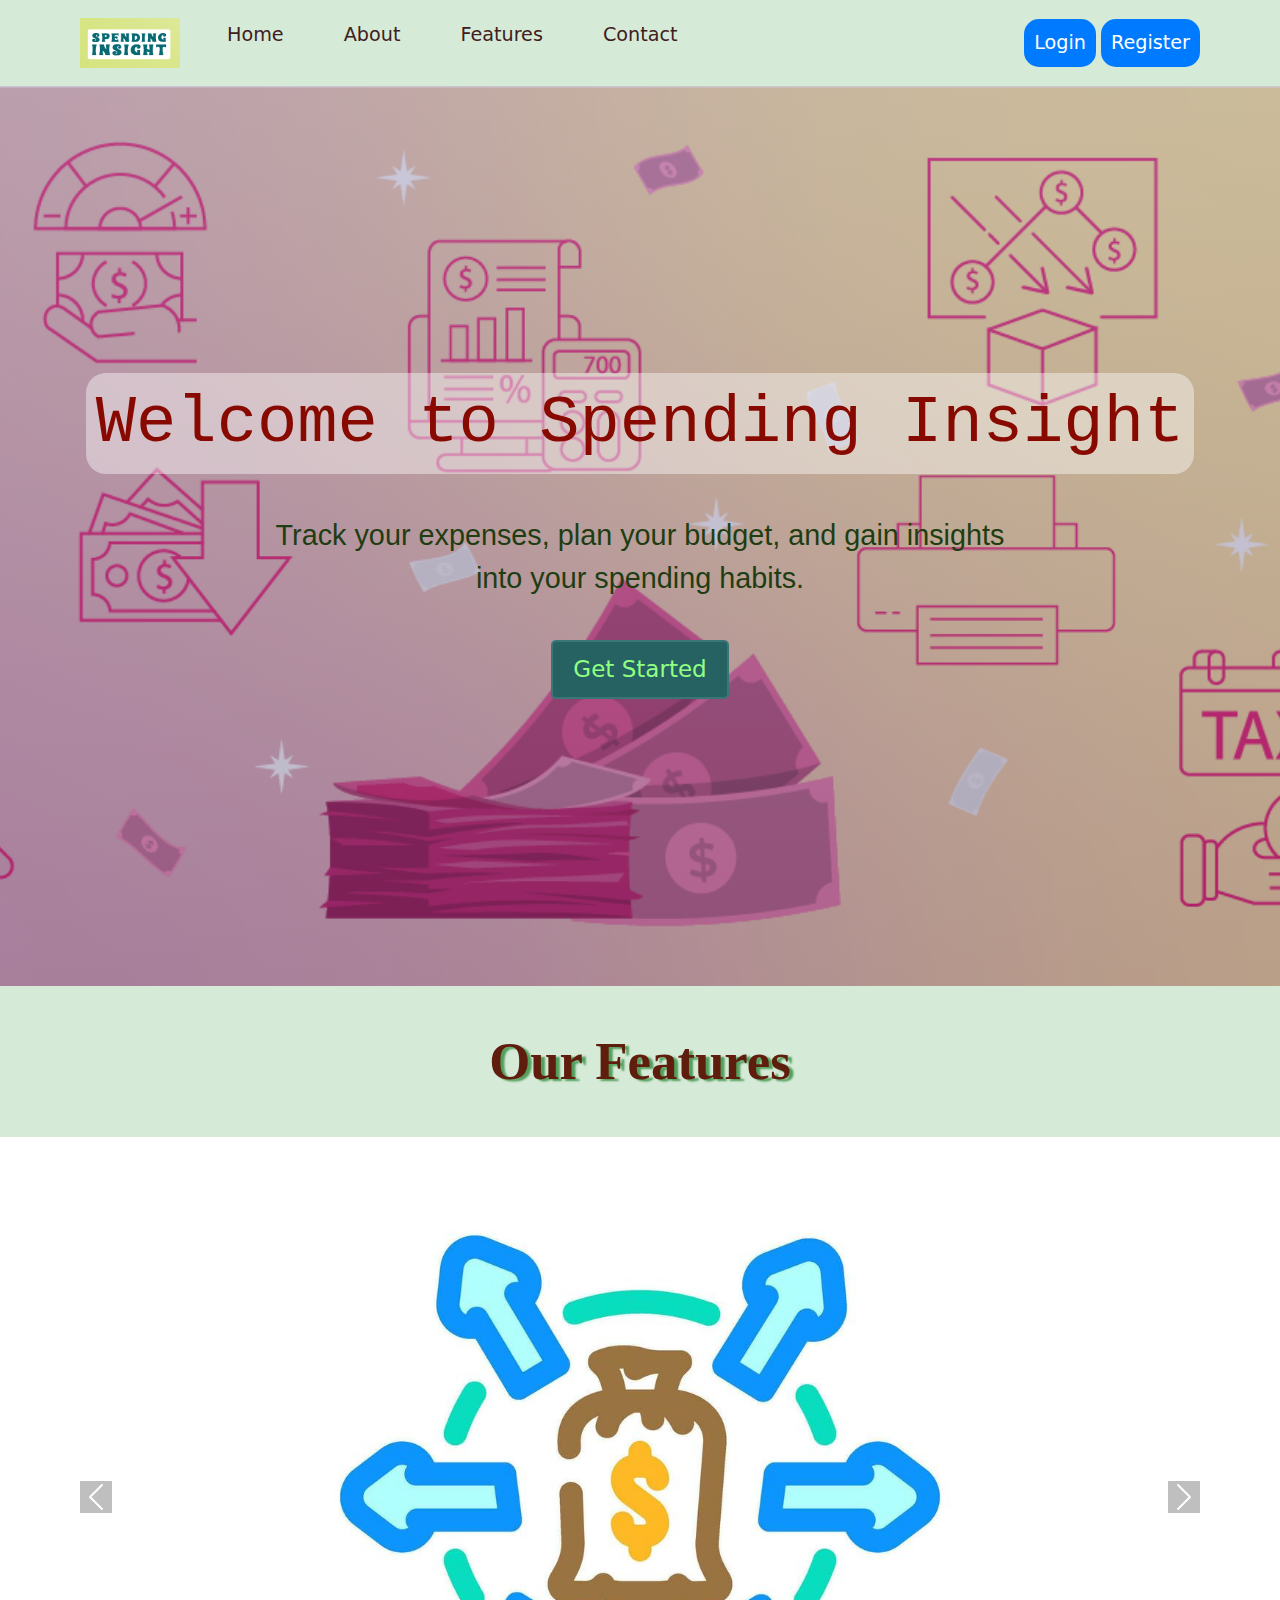
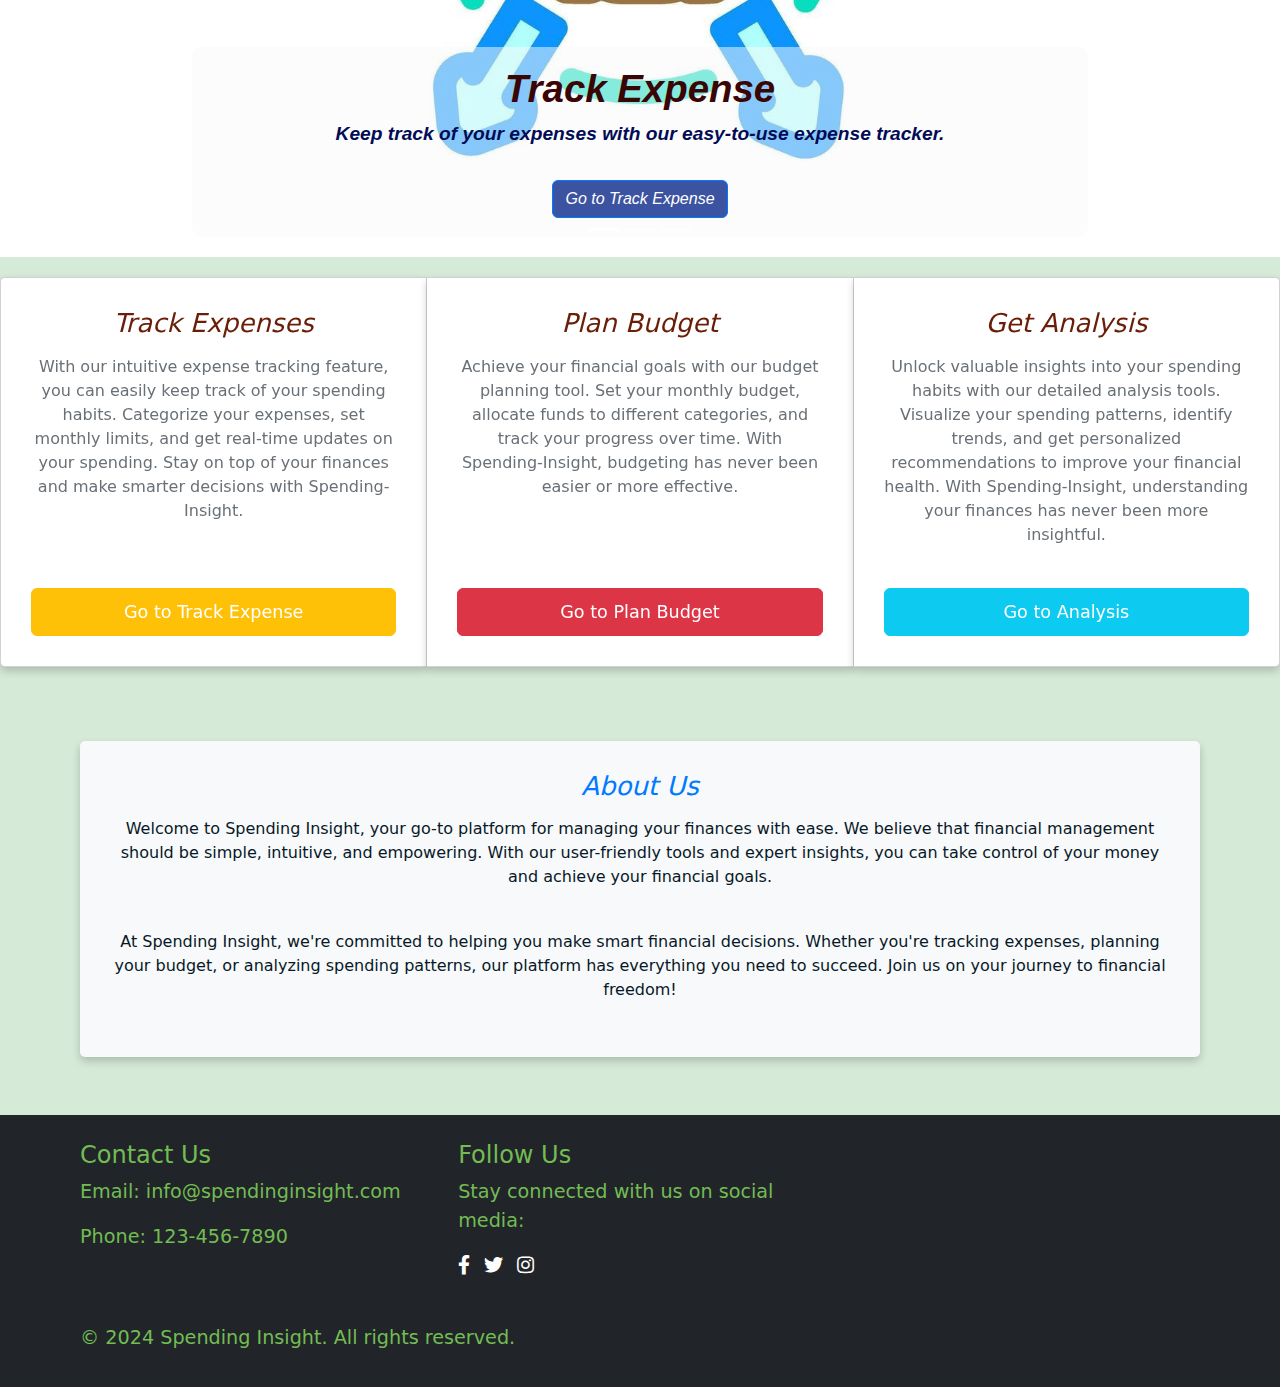
==== commit af5278ac: "mobile responsive and basic updates" ====
--- a/index.html
+++ b/index.html
@@ -25,7 +25,7 @@
             <li><a href="index.html">Home</a></li>
             <li><a href="#about">About</a></li>
             <li><a href="#features">Features</a></li>
-            <li><a href="contact.html">Contact</a></li>
+            <li><a href="#contact">Contact</a></li>
         </ul>
         <ul class="auth-links navbar-nav ms-auto">
             <li><a href="login.html">Login</a></li>
@@ -63,7 +63,7 @@
       <div class="carousel-caption d-none d-md-block">
         <h5>Track Expense</h5>
         <p>Keep track of your expenses with our easy-to-use expense tracker.</p>
-        <a href="expense.html" class="btn btn-primary">Go to Track Expense</a>
+        <a href="expense.html" target="_blank" class="btn btn-primary">Go to Track Expense</a>
       </div>
     </div>
     <div class="carousel-item">
@@ -71,7 +71,7 @@
       <div class="carousel-caption d-none d-md-block">
         <h5>Plan Budget</h5>
         <p>Plan your budget and manage your finances effectively.</p>
-        <a href="plan_budget.html" class="btn btn-primary">Go to Plan Budget</a>
+        <a href="plan_budget.html" target="_blank" class="btn btn-primary">Go to Plan Budget</a>
       </div>
     </div>
     <div class="carousel-item">
@@ -79,7 +79,7 @@
       <div class="carousel-caption d-none d-md-block">
         <h5>Get Analysis</h5>
         <p>Explore trends, visualize spending, and make informed decisions with our analysis tools.</p>
-        <a href="analysis.html" class="btn btn-primary">Go to Analysis</a>
+        <a href="analysis.html" target="_blank" class="btn btn-primary">Go to Analysis</a>
       </div>
     </div>
   </div>
@@ -100,14 +100,14 @@
       <div class="card-body ">
         <h5 class="card-title">Track Expenses</h5>
         <p class="card-text">With our intuitive expense tracking feature, you can easily keep track of your spending habits. Categorize your expenses, set monthly limits, and get real-time updates on your spending. Stay on top of your finances and make smarter decisions with Spending-Insight.</p>
-        <a href="expense.html" class="btn btn-warning">Go to Track Expense</a>
+        <a href="expense.html"  class="btn btn-warning">Go to Track Expense</a>
       </div>
     </div>
     <div class="card">
       <div class="card-body">
         <h5 class="card-title">Plan Budget</h5>
         <p class="card-text">Achieve your financial goals with our budget planning tool. Set your monthly budget, allocate funds to different categories, and track your progress over time. With Spending-Insight, budgeting has never been easier or more effective.</p>
-        <a href="plan_budget.html" class="btn btn-danger">Go to Plan Budget</a>
+        <a href="plan_budget.html"  class="btn btn-danger">Go to Plan Budget</a>
 
       </div>
     </div>
@@ -142,7 +142,7 @@
   <i class="fas fa-arrow-up"></i>
 </button>
 
-<footer class="footer-custom bg-dark py-3">
+<footer class="footer-custom bg-dark py-3" id="contact">
   <div class="container bg-dark">
     <div class="row">
       <div class="col-md-6">
@@ -154,9 +154,9 @@
         <h4>Follow Us</h4>
         <p>Stay connected with us on social media:</p>
         <ul class="social-icons list-unstyled list-inline">
-          <li class="list-inline-item"><a href="https://www.facebook.com/yourpage"><i class="fab fa-facebook-f"></i></a></li>
-          <li class="list-inline-item"><a href="https://twitter.com/yourhandle"><i class="fab fa-twitter"></i></a></li>
-          <li class="list-inline-item"><a href="https://www.instagram.com/yourprofile"><i class="fab fa-instagram"></i></a></li>
+          <li class="list-inline-item"><a href="https://www.facebook.com"><i class="fab fa-facebook-f"></i></a></li>
+          <li class="list-inline-item"><a href="https://twitter.com"><i class="fab fa-twitter"></i></a></li>
+          <li class="list-inline-item"><a href="https://www.instagram.com"><i class="fab fa-instagram"></i></a></li>
         </ul>
       </div>
     </div>
--- a/style.css
+++ b/style.css
@@ -109,6 +109,9 @@
     padding: 20px;
     text-align: center;
     margin-bottom: 20px;
+    background-color: rgba(255, 255, 255, 0.418); 
+        padding: 10px;
+        border-radius: 20px;
     /* background-color: rgba(247, 163, 163, 0.372); */
 }
 
@@ -136,8 +139,38 @@
 }
 
 .intro-container a:hover {
-    background-color: #794726;
+    background-color: #6b7d72;
     color: #fff;
+}
+@media (max-width: 425px) {
+    .intro-container {
+        padding: 20px;
+        text-align: center;
+    }
+
+    .intro-container p {
+        font-size: 1.2rem;
+        background-color: rgba(255, 255, 255, 0.438); 
+        padding: 10px;
+        border-radius: 10px;
+    }
+    .intro-container h1 {
+        font-size: 2.5rem;
+        font-weight: bold;
+        background-color: rgba(255, 255, 255, 0.418); 
+        padding: 10px;
+        border-radius: 10px;
+
+    }
+
+    .carousel-item {
+        height: 50vh;
+    }
+
+    .carousel-caption h5,
+    .carousel-caption p {
+        font-size: 0.8em;
+    }
 }
 .carousel-control-prev-icon,
 .carousel-control-next-icon {
@@ -358,4 +391,33 @@
     color: #fff;
     background-color: #007bff;
     border-color: #007bff;
+}
+
+.exp-container {
+    display: grid;
+    grid-template-columns: 1fr;
+    grid-gap: 20px;
+    background-color: rgb(187, 222, 156);
+    margin: 0 100px;
+    padding: 20px 10px;
+    border-radius: 5px;
+    margin-bottom: 20px;
+}
+
+.exp-row {
+    display: grid;
+    grid-template-columns: 1fr;
+    grid-gap: 20px;
+}
+
+@media (max-width: 768px) {
+    .exp-container {
+        padding: 10px 5px;
+        margin: 0 20px;
+        margin-bottom: 10px;
+    }
+
+    .exp-row {
+        grid-gap: 10px;
+    }
 }